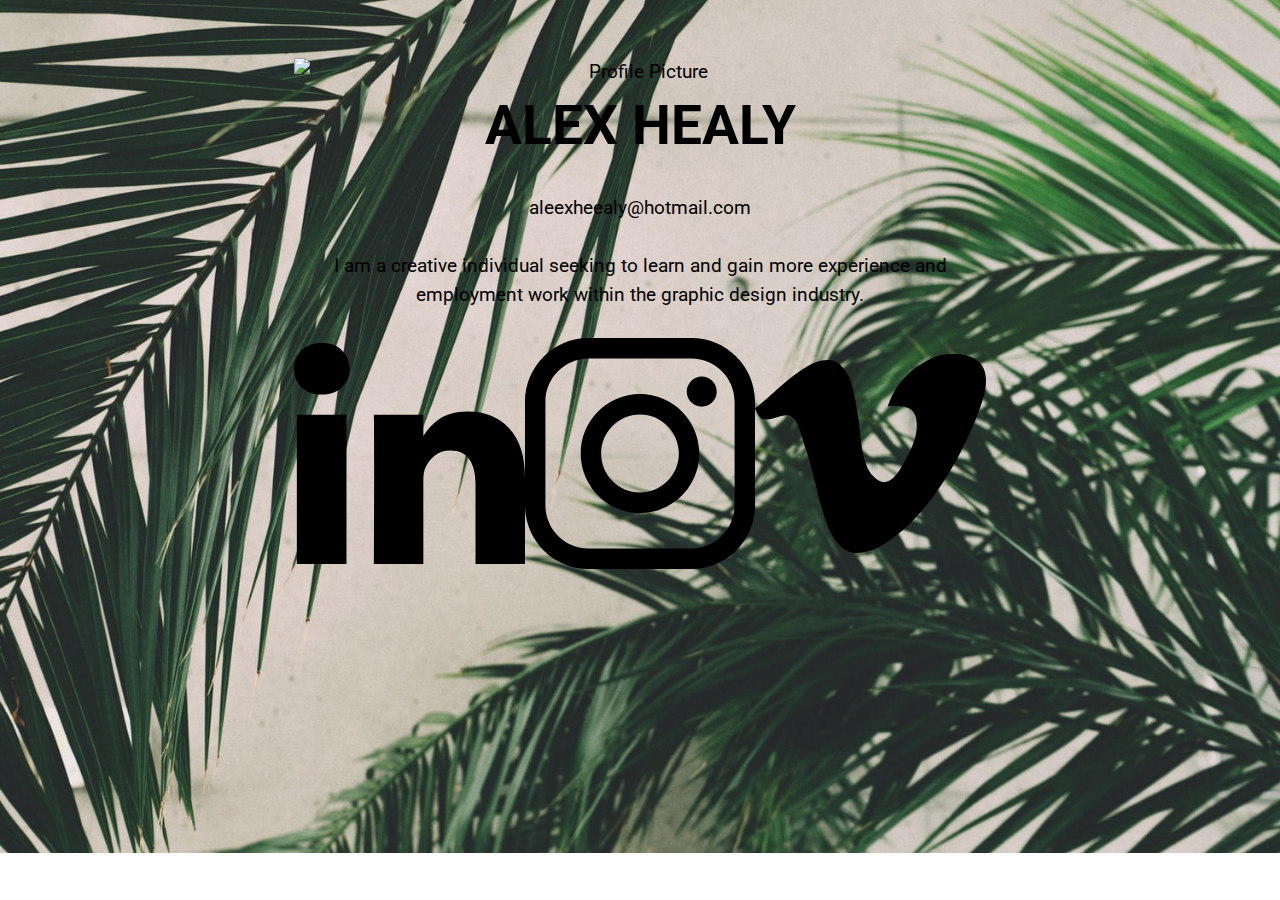
==== coming-soon.html @ 70b65885 "added content" ====
<!DOCTYPE html>
<html lang="en-ca">
<head>
  <meta charset="utf-8">
  <title>Coming Soon</title>
  <meta name="viewport" content="width=device-width,initial-scale=1">
  <link rel="stylesheet" href="css/modules.css">
  <link rel="stylesheet" href="css/grid.css">
  <link rel="stylesheet" href="css/type.css">
  <link rel="stylesheet" href="css/main.css">
  <link href="https://fonts.googleapis.com/css?family=Roboto&display=swap" rel="stylesheet">
</head>
<body>

  <div class="max-length text-center pad-t-2">

    <div>
      <img class="img-flex" src="images/profile-pic.png" alt="Profile Picture">
    </div>

    <div>
      <h1 class="gutter-1 tena">ALEX HEALY</h1>
      <p>aleexheealy@hotmail.com</p>
    </div>

    <div>
      <p>I am a creative individual seeking to learn and gain more experience and employment work within the graphic design industry.</p>
    </div>

    <div class="grid social-section gutter-1">
      <a class="unit xs-1-3 social-icon" href="#">
        <img class="img-flex" src="images/linkedin-letters.svg" alt="Link to LinkedIn Profile">
      </a>

      <a class="unit xs-1-3 social-icon gutter-1" href="#">
        <img class="img-flex" src="images/instagram-logo.svg" alt="Link to Instagram Profile">
      </a>

      <a class="unit xs-1-3 social-icon gutter-1" href="#">
        <img class="img-flex" src="images/vimeo.svg" alt="Link to Vimeo Profile">
      </a>
    </div>

  </div>

</body>
</html>
---- css/modules.css ----
/*
 * Modulifier || Code released under the UNLICENSE
 * Code under other copyrights & licenses listed below.
 * https://modulifier.web-dev.tools/#responsive;images;list-group;embed;media-object;accessibility;print
 */

@-moz-viewport { width: device-width; scale: 1; }
@-ms-viewport { width: device-width; scale: 1; }
@-o-viewport { width: device-width; scale: 1; }
@-webkit-viewport { width: device-width; scale: 1; }
@viewport { width: device-width; scale: 1; }

html {
  box-sizing: border-box;
  -moz-text-size-adjust: 100%;
  -ms-text-size-adjust: 100%;
  -webkit-text-size-adjust: 100%;
  text-size-adjust: 100%;
}

*, *::before, *::after {
  box-sizing: inherit;
}

body {
  margin: 0;
}

article,
aside,
details,
figcaption,
figure,
footer,
header,
main,
menu,
nav,
section,
summary {
  display: block;
}

audio,
canvas,
progress,
video {
  display: inline-block;
  vertical-align: baseline;
}

template {
  display: none;
}

details {
  cursor: pointer;
}

audio:not([controls]) {
  display: none;
  height: 0;
}

a,
area,
button,
input,
label,
select,
textarea,
[tabindex] {
  -ms-touch-action: manipulation;
  touch-action: manipulation;
}

img {
  border: 0;
}

.img-flex,
.img-flex img {
  display: block;
  width: 100%;
}

svg {
  fill: currentColor;
}

svg:not(:root) {
  overflow: hidden;
}

svg.img-flex {
  width: 100%;
  height: 100%;
}

.image-replacement, .ir {
  overflow: hidden;
  direction: ltr;
  text-align: left;
  text-indent: 100%;
  white-space: nowrap;
}

.list-group, .list-group-inline, .list-group--inline {
  padding-left: 0;
  list-style-type: none;
}

.list-group > dd {
  margin-left: 0;
}

.list-group-inline::before,
.list-group-inline::after,
.list-group--inline::before,
.list-group--inline::after {
  content: "";
  display: table;
}

.list-group-inline::after,
.list-group--inline::after {
  clear: both;
}

.list-group-inline > li,
.list-group--inline > li {
  display: inline-block;
}

.list-group-inline > dt,
.list-group--inline > dt {
  clear: left;
  float: left;
  width: 11em;
}

.list-group-inline > dd,
.list-group--inline > dd {
  float: left;
  min-width: 12em;
}

.embed {
  margin-left: 0;
  margin-right: 0;
  overflow: hidden;
  position: relative;
  width: 100%;
}

.embed-1by1, .embed--1by1 {
  padding-top: 100%; /* Square */
}

.embed-4by3, .embed--4by3 {
  padding-top: 75%; /* Traditional TV/computer screens */
}

.embed-iso216, .embed--iso216 {
  padding-top: 70.92%; /* A-standard paper sizes */
}

.embed-3by2, .embed--3by2 {
  padding-top: 66.6%; /* Classic 35 mm film & most digital photos, landscape */
}

.embed-2by3, .embed--2by3 {
  padding-top: 150%; /* Classic 35 mm film & most digital photos, portrait */
}

.embed-golden, .embed--golden {
  padding-top: 61.8%; /* The Golden Ratio */
}

.embed-16by9, .embed--16by9 {
  padding-top: 56.25%; /* HD TV */
}

.embed-185by100, .embed--185by100 {
  padding-top: 54.05%; /* Common widescreen cinema */
}

.embed-24by10, .embed--24by10 {
  padding-top: 41.667%; /* Widescreen cinema: 2.4:1 */
}

.embed-3by1, .embed--3by1 {
  padding-top: 33.3333%; /* Panorama photos */
}

.embed-4by1, .embed--4by1 {
  padding-top: 25%; /* Polyvision */
}

.embed-5by1, .embed--5by1 {
  padding-top: 20%; /* Really wide... */
}

.embed-item, .embed__item {
  min-height: 100%;
  left: 0;
  position: absolute;
  top: 0;
  width: 100%;
}

.media {
  overflow: hidden;
}

.media-img, .media__img {
  float: left;
}

.media-img-reversed, .media__img--reversed {
  float: right;
}

.media-img-stacked, .media__img--stacked {
  float: none;
}

.media-body, .media__body {
  overflow: hidden;
  min-width: 12em; /* Slightly less than 200px, responsiveness built in */
}

a:hover, a:active {
  outline: none;
}

a:focus,
[tabindex="0"]:focus,
details:focus,
summary:focus,
input:focus,
textarea:focus,
button:focus,
select:focus {
  outline: 3px solid #000;
  outline-offset: 0;
}

a:focus, [tabindex="0"]:focus {
  outline-offset: 3px;
}

.skip-links {
  margin: 0;
  padding: 0;
  list-style-type: none;
}

.skip-links > li::before {
  content: none; /* Remove the bullets if nice lists is selected */
}

.skip-links a,
.skip-links button {
  padding: .5em .75em;
  position: absolute;
  top: -10em;
  z-index: 10000; /* To make sure they're always on top */
  background-color: #000;
  border: 0;
  color: #fff;
  font-size: 1.125rem;
  font-weight: bold;
  text-decoration: none;
}

.skip-links a:focus,
.skip-links button:focus {
  outline-offset: 3px;
  top: 0;
}

[aria-busy="true"] {
  cursor: progress;
}

[aria-controls] {
  cursor: pointer;
}

[aria-disabled] {
  cursor: default;
}

.print-only {
  display: none;
  visibility: hidden;
}

.page-break-before {
  page-break-before: always;
}

.page-break-after {
  page-break-after: always;
}

.no-page-break-inside {
  page-break-inside: avoid;
}

@media print {

  /* stylelint-disable declaration-no-important */

  .no-print {
    display: none !important;
    visibility: hidden !important;
  }

  .print-only,
  .force-print {
    display: block !important;
    visibility: visible !important;
  }

  /* stylelint-enable */

  .visually-hidden.force-print {
    height: auto;
    margin: 0;
    overflow: visible;
    padding: 0;
    position: static;
    width: auto;
    border: 0;
    clip: initial;
    clip-path: none;
  }

  /*
   * (c) Fabien Sa || MIT License
   *     http://bafs.github.io/Gutenberg/
   */

  table,
  blockquote,
  pre,
  code,
  figure,
  li,
  hr,
  ul,
  ol,
  a,
  tr {
    page-break-inside: avoid;
  }

  h1, h2, h3, h4, h5, h6, p, a {
    orphans: 3;
    widows: 3;
  }

  h1,
  h2,
  h3,
  h4,
  h5,
  h6 {
    page-break-after: avoid;
    page-break-inside: avoid;
  }

  h1 + p,
  h2 + p,
  h3 + p,
  h4 + p,
  h5 + p,
  h6 + p {
    page-break-before: avoid;
  }

  img {
    page-break-after: auto;
    page-break-before: auto;
    page-break-inside: avoid;
  }

  /* stylelint-disable declaration-no-important */

  pre {
    white-space: pre-wrap !important;
    word-wrap: break-word;
  }

  /* stylelint-enable */

  /* End Gutenberg code */

  /*
   * (c) HTML5 Boilerplate || MIT License
   *     https://html5boilerplate.com/
   */

  /* stylelint-disable declaration-no-important */

  *, *::before, *::after, *::first-letter, *::first-line {
    background: none transparent !important;
    color: #000 !important;
    box-shadow: none !important;
    text-shadow: none !important;
  }

  /* stylelint-enable */

  a, a:visited {
    text-decoration: underline;
  }

  a[href]::after {
    content: " (" attr(href) ")";
  }

  abbr[title]::after {
    content: " (" attr(title) ")";
  }

  a[href^="#"]::after,
  a[href^="javascript:"]::after,
  a.no-print-href::after,
  a.href-no-print::after {
    content: "";
  }

  thead {
    display: table-header-group;
  }

  /* End HTML5 Boilerplate code */

}
---- css/grid.css ----
/*
  Gridifier || Code released under the UNLICENSE
  https://gridifier.web-dev.tools/#xs,4,0,0,0;s,4,25,0,0;m,4,38,1,1;l,4,60,1,1
*/

.grid {
  margin: 0;
  padding: 0;
  letter-spacing: -.31em;
  text-rendering: optimizeSpeed;
  display: -webkit-flex;
  display: -ms-flexbox;
  display: flex;
  -webkit-flex-flow: row wrap;
  -ms-flex-flow: row wrap;
  flex-flow: row wrap;
}

.grid-bottom {
  -webkit-align-items: flex-end;
  -ms-align-items: flex-end;
  align-items: flex-end;
}

.grid-middle {
  -webkit-align-items: center;
  -ms-align-items: center;
  align-items: center;
}

.grid-stretch {
  -webkit-align-items: stretch;
  -ms-align-items: stretch;
  align-items: stretch;
}

.opera-only :-o-prefocus,
.grid {
  word-spacing: -.43em;
}

.unit {
  letter-spacing: normal;
  text-rendering: auto;
  vertical-align: top;
  word-spacing: normal;
  display: inline-block;
  visibility: visible;
}

.grid-bottom .unit {
  vertical-align: bottom;
}

.grid-middle .unit {
  vertical-align: middle;
}

[class*="unit-push-"],
[class*="unit-pull-"] {
  position: relative;
}

.unit-content-distribute {
  display: -ms-flexbox;
  display: -webkit-flex;
  display: flex;
  -ms-flex-direction: column;
  -webkit-flex-direction: column;
  flex-direction: column;
  -ms-flex-pack: justify;
  -webkit-justify-content: space-between;
  justify-content: space-between;
}

.unit-content-center,
.unit-content-center-vertical {
  display: -webkit-flex;
  display: -ms-flexbox;
  display: flex;
  -webkit-justify-content: center;
  -ms-flex-pack: center;
  justify-content: center;
  -webkit-align-items: center;
  -ms-flex-align: center;
  align-items: center;
  -webkit-align-content: center;
  -ms-flex-line-pack: center;
  align-content: center;
  -webkit-flex-direction: column wrap;
  -ms-flex-direction: column wrap;
  flex-flow: column wrap;
}

.unit-content-center-horizontal {
  display: -webkit-flex;
  display: -ms-flexbox;
  display: flex;
  -webkit-justify-content: center;
  -ms-flex-pack: center;
  justify-content: center;
  -webkit-align-items: center;
  -ms-flex-align: center;
  align-items: center;
  -webkit-align-content: center;
  -ms-flex-line-pack: center;
  align-content: center;
  -webkit-flex-direction: row wrap;
  -ms-flex-direction: row wrap;
  flex-flow: row wrap;
}

.content-fill,
.content-stretch {
  -ms-flex-grow: 2;
  -webkit-flex-grow: 2;
  flex-grow: 2;
  max-width: 100%; /* @bugfix: IE 10, 11 */
}

.content-shrink {
  -ms-align-self: center;
  -webkit-align-self: center;
  align-self: center;
}

.unit-xs-hidden,
.xs-0 {
  display: none;
  visibility: hidden;
}

.unit-xs-centered {
  margin: 0 auto;
}

.unit-xs-1,
.xs-1 {
  display: block;
  visibility: visible;
  width: 100%;
}

.unit-xs-1-2,
.xs-1-2 {
  width: 50%;
}

.unit-xs-1-3,
.xs-1-3 {
  width: 33.3333%;
}

.unit-xs-2-3,
.xs-2-3 {
  width: 66.6667%;
}

.unit-xs-1-4,
.xs-1-4 {
  width: 25%;
}

.unit-xs-3-4,
.xs-3-4 {
  width: 75%;
}

.unit-xs-1-2,
.xs-1-2,
.unit-xs-1-3,
.xs-1-3,
.unit-xs-2-3,
.xs-2-3,
.unit-xs-1-4,
.xs-1-4,
.unit-xs-3-4,
.xs-3-4 {
  display: inline-block;
  visibility: visible;
}

.unit-xs-1-2[class*="-content-"],
.xs-1-2[class*="-content-"],
.unit-xs-1-3[class*="-content-"],
.xs-1-3[class*="-content-"],
.unit-xs-2-3[class*="-content-"],
.xs-2-3[class*="-content-"],
.unit-xs-1-4[class*="-content-"],
.xs-1-4[class*="-content-"],
.unit-xs-3-4[class*="-content-"],
.xs-3-4[class*="-content-"] {
  display: -webkit-flex;
  display: -ms-flexbox;
  display: flex;
}

.unit-xs-content-distribute,
.xs-content-distribute {
  display: -ms-flexbox;
  display: -webkit-flex;
  display: flex;
  -ms-flex-direction: column;
  -webkit-flex-direction: column;
  flex-direction: column;
  -ms-flex-pack: justify;
  -webkit-justify-content: space-between;
  justify-content: space-between;
}

.unit-xs-content-center,
.unit-xs-content-center-vertical {
  display: -webkit-flex;
  display: -ms-flexbox;
  display: flex;
  -webkit-justify-content: center;
  -ms-flex-pack: center;
  justify-content: center;
  -webkit-align-items: center;
  -ms-flex-align: center;
  align-items: center;
  -webkit-align-content: center;
  -ms-flex-line-pack: center;
  align-content: center;
  -webkit-flex-direction: column wrap;
  -ms-flex-direction: column wrap;
  flex-flow: column wrap;
}

.unit-xs-content-center-horizontal {
  display: -webkit-flex;
  display: -ms-flexbox;
  display: flex;
  -webkit-justify-content: center;
  -ms-flex-pack: center;
  justify-content: center;
  -webkit-align-items: center;
  -ms-flex-align: center;
  align-items: center;
  -webkit-align-content: center;
  -ms-flex-line-pack: center;
  align-content: center;
  -webkit-flex-direction: row wrap;
  -ms-flex-direction: row wrap;
  flex-flow: row wrap;
}

.xs-content-fill,
.xs-content-stretch {
  -ms-flex-grow: 2;
  -webkit-flex-grow: 2;
  flex-grow: 2;
  max-width: 100%; /* @bugfix: IE 10, 11 */
}

.xs-content-shrink {
  -ms-align-self: center;
  -webkit-align-self: center;
  align-self: center;
}

@media only screen and (min-width: 25em) {

  .unit-s-hidden,
  .s-0 {
    display: none;
    visibility: hidden;
  }

  .unit-s-centered {
    margin: 0 auto;
  }

  .unit-s-1,
  .s-1 {
    display: block;
    visibility: visible;
    width: 100%;
  }

  .unit-s-1-2,
  .s-1-2 {
    width: 50%;
  }

  .unit-s-1-3,
  .s-1-3 {
    width: 33.3333%;
  }

  .unit-s-2-3,
  .s-2-3 {
    width: 66.6667%;
  }

  .unit-s-1-4,
  .s-1-4 {
    width: 25%;
  }

  .unit-s-3-4,
  .s-3-4 {
    width: 75%;
  }

  .unit-s-1-2,
  .s-1-2,
  .unit-s-1-3,
  .s-1-3,
  .unit-s-2-3,
  .s-2-3,
  .unit-s-1-4,
  .s-1-4,
  .unit-s-3-4,
  .s-3-4 {
    display: inline-block;
    visibility: visible;
  }

  .unit-s-1-2[class*="-content-"],
  .s-1-2[class*="-content-"],
  .unit-s-1-3[class*="-content-"],
  .s-1-3[class*="-content-"],
  .unit-s-2-3[class*="-content-"],
  .s-2-3[class*="-content-"],
  .unit-s-1-4[class*="-content-"],
  .s-1-4[class*="-content-"],
  .unit-s-3-4[class*="-content-"],
  .s-3-4[class*="-content-"] {
    display: -webkit-flex;
    display: -ms-flexbox;
    display: flex;
  }

  .unit-s-content-distribute,
  .s-content-distribute {
    display: -ms-flexbox;
    display: -webkit-flex;
    display: flex;
    -ms-flex-direction: column;
    -webkit-flex-direction: column;
    flex-direction: column;
    -ms-flex-pack: justify;
    -webkit-justify-content: space-between;
    justify-content: space-between;
  }

  .unit-s-content-center,
  .unit-s-content-center-vertical {
    display: -webkit-flex;
    display: -ms-flexbox;
    display: flex;
    -webkit-justify-content: center;
    -ms-flex-pack: center;
    justify-content: center;
    -webkit-align-items: center;
    -ms-flex-align: center;
    align-items: center;
    -webkit-align-content: center;
    -ms-flex-line-pack: center;
    align-content: center;
    -webkit-flex-direction: column wrap;
    -ms-flex-direction: column wrap;
    flex-flow: column wrap;
  }

  .unit-s-content-center-horizontal {
    display: -webkit-flex;
    display: -ms-flexbox;
    display: flex;
    -webkit-justify-content: center;
    -ms-flex-pack: center;
    justify-content: center;
    -webkit-align-items: center;
    -ms-flex-align: center;
    align-items: center;
    -webkit-align-content: center;
    -ms-flex-line-pack: center;
    align-content: center;
    -webkit-flex-direction: row wrap;
    -ms-flex-direction: row wrap;
    flex-flow: row wrap;
  }

  .s-content-fill,
  .s-content-stretch {
    -ms-flex-grow: 2;
    -webkit-flex-grow: 2;
    flex-grow: 2;
    max-width: 100%; /* @bugfix: IE 10, 11 */
  }

  .s-content-shrink {
    -ms-align-self: center;
    -webkit-align-self: center;
    align-self: center;
  }

}

@media only screen and (min-width: 38em) {

  .unit-m-hidden,
  .m-0 {
    display: none;
    visibility: hidden;
  }

  .unit-m-centered {
    margin: 0 auto;
  }

  .unit-m-1,
  .m-1 {
    display: block;
    visibility: visible;
    width: 100%;
  }

  .unit-offset-m-0 {
    margin-left: 0;
  }

  .unit-push-m-0,
  .unit-pull-m-0 {
    left: 0;
  }

  .unit-m-1-2,
  .m-1-2 {
    width: 50%;
  }

  .unit-offset-m-1-2 {
    margin-left: 50%;
  }

  .unit-push-m-1-2 {
    left: 50%;
  }

  .unit-pull-m-1-2 {
    left: -50%;
  }

  .unit-m-1-3,
  .m-1-3 {
    width: 33.3333%;
  }

  .unit-offset-m-1-3 {
    margin-left: 33.3333%;
  }

  .unit-push-m-1-3 {
    left: 33.3333%;
  }

  .unit-pull-m-1-3 {
    left: -33.3333%;
  }

  .unit-m-2-3,
  .m-2-3 {
    width: 66.6667%;
  }

  .unit-offset-m-2-3 {
    margin-left: 66.6667%;
  }

  .unit-push-m-2-3 {
    left: 66.6667%;
  }

  .unit-pull-m-2-3 {
    left: -66.6667%;
  }

  .unit-m-1-4,
  .m-1-4 {
    width: 25%;
  }

  .unit-offset-m-1-4 {
    margin-left: 25%;
  }

  .unit-push-m-1-4 {
    left: 25%;
  }

  .unit-pull-m-1-4 {
    left: -25%;
  }

  .unit-m-3-4,
  .m-3-4 {
    width: 75%;
  }

  .unit-offset-m-3-4 {
    margin-left: 75%;
  }

  .unit-push-m-3-4 {
    left: 75%;
  }

  .unit-pull-m-3-4 {
    left: -75%;
  }

  .unit-m-1-2,
  .m-1-2,
  .unit-m-1-3,
  .m-1-3,
  .unit-m-2-3,
  .m-2-3,
  .unit-m-1-4,
  .m-1-4,
  .unit-m-3-4,
  .m-3-4 {
    display: inline-block;
    visibility: visible;
  }

  .unit-m-1-2[class*="-content-"],
  .m-1-2[class*="-content-"],
  .unit-m-1-3[class*="-content-"],
  .m-1-3[class*="-content-"],
  .unit-m-2-3[class*="-content-"],
  .m-2-3[class*="-content-"],
  .unit-m-1-4[class*="-content-"],
  .m-1-4[class*="-content-"],
  .unit-m-3-4[class*="-content-"],
  .m-3-4[class*="-content-"] {
    display: -webkit-flex;
    display: -ms-flexbox;
    display: flex;
  }

  .unit-m-content-distribute,
  .m-content-distribute {
    display: -ms-flexbox;
    display: -webkit-flex;
    display: flex;
    -ms-flex-direction: column;
    -webkit-flex-direction: column;
    flex-direction: column;
    -ms-flex-pack: justify;
    -webkit-justify-content: space-between;
    justify-content: space-between;
  }

  .unit-m-content-center,
  .unit-m-content-center-vertical {
    display: -webkit-flex;
    display: -ms-flexbox;
    display: flex;
    -webkit-justify-content: center;
    -ms-flex-pack: center;
    justify-content: center;
    -webkit-align-items: center;
    -ms-flex-align: center;
    align-items: center;
    -webkit-align-content: center;
    -ms-flex-line-pack: center;
    align-content: center;
    -webkit-flex-direction: column wrap;
    -ms-flex-direction: column wrap;
    flex-flow: column wrap;
  }

  .unit-m-content-center-horizontal {
    display: -webkit-flex;
    display: -ms-flexbox;
    display: flex;
    -webkit-justify-content: center;
    -ms-flex-pack: center;
    justify-content: center;
    -webkit-align-items: center;
    -ms-flex-align: center;
    align-items: center;
    -webkit-align-content: center;
    -ms-flex-line-pack: center;
    align-content: center;
    -webkit-flex-direction: row wrap;
    -ms-flex-direction: row wrap;
    flex-flow: row wrap;
  }

  .m-content-fill,
  .m-content-stretch {
    -ms-flex-grow: 2;
    -webkit-flex-grow: 2;
    flex-grow: 2;
    max-width: 100%; /* @bugfix: IE 10, 11 */
  }

  .m-content-shrink {
    -ms-align-self: center;
    -webkit-align-self: center;
    align-self: center;
  }

}

@media only screen and (min-width: 60em) {

  .unit-l-hidden,
  .l-0 {
    display: none;
    visibility: hidden;
  }

  .unit-l-centered {
    margin: 0 auto;
  }

  .unit-l-1,
  .l-1 {
    display: block;
    visibility: visible;
    width: 100%;
  }

  .unit-offset-l-0 {
    margin-left: 0;
  }

  .unit-push-l-0,
  .unit-pull-l-0 {
    left: 0;
  }

  .unit-l-1-2,
  .l-1-2 {
    width: 50%;
  }

  .unit-offset-l-1-2 {
    margin-left: 50%;
  }

  .unit-push-l-1-2 {
    left: 50%;
  }

  .unit-pull-l-1-2 {
    left: -50%;
  }

  .unit-l-1-3,
  .l-1-3 {
    width: 33.3333%;
  }

  .unit-offset-l-1-3 {
    margin-left: 33.3333%;
  }

  .unit-push-l-1-3 {
    left: 33.3333%;
  }

  .unit-pull-l-1-3 {
    left: -33.3333%;
  }

  .unit-l-2-3,
  .l-2-3 {
    width: 66.6667%;
  }

  .unit-offset-l-2-3 {
    margin-left: 66.6667%;
  }

  .unit-push-l-2-3 {
    left: 66.6667%;
  }

  .unit-pull-l-2-3 {
    left: -66.6667%;
  }

  .unit-l-1-4,
  .l-1-4 {
    width: 25%;
  }

  .unit-offset-l-1-4 {
    margin-left: 25%;
  }

  .unit-push-l-1-4 {
    left: 25%;
  }

  .unit-pull-l-1-4 {
    left: -25%;
  }

  .unit-l-3-4,
  .l-3-4 {
    width: 75%;
  }

  .unit-offset-l-3-4 {
    margin-left: 75%;
  }

  .unit-push-l-3-4 {
    left: 75%;
  }

  .unit-pull-l-3-4 {
    left: -75%;
  }

  .unit-l-1-2,
  .l-1-2,
  .unit-l-1-3,
  .l-1-3,
  .unit-l-2-3,
  .l-2-3,
  .unit-l-1-4,
  .l-1-4,
  .unit-l-3-4,
  .l-3-4 {
    display: inline-block;
    visibility: visible;
  }

  .unit-l-1-2[class*="-content-"],
  .l-1-2[class*="-content-"],
  .unit-l-1-3[class*="-content-"],
  .l-1-3[class*="-content-"],
  .unit-l-2-3[class*="-content-"],
  .l-2-3[class*="-content-"],
  .unit-l-1-4[class*="-content-"],
  .l-1-4[class*="-content-"],
  .unit-l-3-4[class*="-content-"],
  .l-3-4[class*="-content-"] {
    display: -webkit-flex;
    display: -ms-flexbox;
    display: flex;
  }

  .unit-l-content-distribute,
  .l-content-distribute {
    display: -ms-flexbox;
    display: -webkit-flex;
    display: flex;
    -ms-flex-direction: column;
    -webkit-flex-direction: column;
    flex-direction: column;
    -ms-flex-pack: justify;
    -webkit-justify-content: space-between;
    justify-content: space-between;
  }

  .unit-l-content-center,
  .unit-l-content-center-vertical {
    display: -webkit-flex;
    display: -ms-flexbox;
    display: flex;
    -webkit-justify-content: center;
    -ms-flex-pack: center;
    justify-content: center;
    -webkit-align-items: center;
    -ms-flex-align: center;
    align-items: center;
    -webkit-align-content: center;
    -ms-flex-line-pack: center;
    align-content: center;
    -webkit-flex-direction: column wrap;
    -ms-flex-direction: column wrap;
    flex-flow: column wrap;
  }

  .unit-l-content-center-horizontal {
    display: -webkit-flex;
    display: -ms-flexbox;
    display: flex;
    -webkit-justify-content: center;
    -ms-flex-pack: center;
    justify-content: center;
    -webkit-align-items: center;
    -ms-flex-align: center;
    align-items: center;
    -webkit-align-content: center;
    -ms-flex-line-pack: center;
    align-content: center;
    -webkit-flex-direction: row wrap;
    -ms-flex-direction: row wrap;
    flex-flow: row wrap;
  }

  .l-content-fill,
  .l-content-stretch {
    -ms-flex-grow: 2;
    -webkit-flex-grow: 2;
    flex-grow: 2;
    max-width: 100%; /* @bugfix: IE 10, 11 */
  }

  .l-content-shrink {
    -ms-align-self: center;
    -webkit-align-self: center;
    align-self: center;
  }

}
---- css/type.css ----
/*
  Typografier || Code released under the UNLICENSE
  https://typografier.web-dev.tools/#0,100,1.3,1.067,0;38,110,1.4,1.125,1;60,120,1.5,1.125,1;90,130,1.5,1.125,1
*/

html {
  font-size: 100%;
  line-height: 1.3;
}

a {
  background-color: transparent;
  -webkit-text-decoration-skip: objects;
}

sub,
sup {
  font-size: .75em;
  line-height: 1px;
  position: relative;
  vertical-align: baseline;
}

sup {
  top: -.5em;
}

sub {
  bottom: -.25em;
}

pre,
code,
kbd,
samp {
  font-size: 1em;
}

abbr[title] {
  border-bottom: none;
  text-decoration: underline;
  text-decoration: underline dotted;
}

b,
strong {
  font-weight: bold;
}

dfn,
caption {
  font-style: italic;
}

hr {
  border: 0;
  border-top: 2px solid #000;
  height: 0;
}

table {
  border-collapse: collapse;
  border-spacing: 0;
  width: 100%;
  table-layout: fixed;
}

caption {
  text-align: left;
}

th,
td {
  border-bottom: 1px solid #000;
  text-align: left;
  vertical-align: top;
}

thead th {
  vertical-align: bottom;

  border-bottom-width: 2px;
}

.text-left {
  text-align: left;
}

.text-right {
  text-align: right;
}

.text-center {
  text-align: center;
}

.normal {
  font-weight: normal;
  font-style: normal;
}

.not-bold {
  font-weight: normal;
}

.not-italic {
  font-style: normal;
}

.bold {
  font-weight: bold;
}

.italic {
  font-style: italic;
}

.text-upper {
  text-transform: uppercase;
}

.text-lower {
  text-transform: lowercase;
}

.wrapper {
  margin-left: auto;
  margin-right: auto;
  max-width: 52em;
  width: 100%;
}

.wrapper-no-center {
  max-width: 52em;
  width: 100%;
}

.max-length {
  margin-left: auto;
  margin-right: auto;
  max-width: 36em;
  width: 100%;
}

.max-length-no-center {
  max-width: 36em;
  width: 100%;
}

h1,
h2,
h3,
h4,
h5,
h6,
p,
ul,
ol,
dl,
dd,
figure,
blockquote,
details,
hr,
fieldset,
pre,
table,
caption,
menu {
  margin: 0 0 1.3rem;
}

.tenamega {
  font-size: 2.0408rem;
  line-height: 2.925rem;
}

.tenakilo {
  font-size: 1.9127rem;
  line-height: 2.6rem;
}

.tena {
  font-size: 1.7926rem;
  line-height: 2.6rem;
}

.nina {
  font-size: 1.68rem;
  line-height: 2.275rem;
}

.yotta {
  font-size: 1.5745rem;
  line-height: 2.275rem;
}

.zetta {
  font-size: 1.4757rem;
  line-height: 1.95rem;
}

h1,
.exa {
  font-size: 1.383rem;
  line-height: 1.95rem;
}

h2,
.peta {
  font-size: 1.2962rem;
  line-height: 1.95rem;
}

h3,
.tera {
  font-size: 1.2148rem;
  line-height: 1.625rem;
}

h4,
.giga {
  font-size: 1.1385rem;
  line-height: 1.625rem;
}

h5,
.mega {
  font-size: 1.067rem;
  line-height: 1.625rem;
}

h6,
.kilo,
input,
textarea {
  font-size: 1rem;
  line-height: 1.3rem;
}

small,
.milli {
  font-size: .9372rem;
  line-height: 1.3rem;
}

.micro {
  font-size: .8784rem;
  line-height: 1.3rem;
}

.nano {
  font-size: .8232rem;
  line-height: 1.3rem;
}

.pico {
  font-size: .7715rem;
  line-height: 1.3rem;
}

ul {
  padding-left: 1em;
}

ol {
  padding-left: 1.6em;
}

input,
option,
select {
  height: calc(1.3rem + .1625rem + .1625rem);
}

[type="color"] {
  width: calc(1.3rem + .1625rem + .1625rem);
}

[type="checkbox"],
[type="radio"] {
  display: inline-block;
  height: auto;
}

.push {
  margin-bottom: 1.3rem;
}

.push-none,
.push-0 {
  margin-bottom: 0;
}

.push-double,
.push-2 {
  margin-bottom: 2.6rem;
}

.push-three-quarters,
.push-3-4 {
  margin-bottom: .975rem;
}

.push-half,
.push-1-2 {
  margin-bottom: .65rem;
}

.push-quarter,
.push-1-4 {
  margin-bottom: .325rem;
}

.push-eighth,
.push-1-8 {
  margin-bottom: .1625rem;
}

.push-right-eighth,
.push-r-1-8 {
  margin-right: .1625rem;
}

.push-right-quarter,
.push-r-1-4 {
  margin-right: .325rem;
}

.push-right-half,
.push-r-1-2 {
  margin-right: .65rem;
}

.push-right-three-quarters,
.push-r-3-4 {
  margin-right: .975rem;
}

.push-right,
.push-r {
  margin-right: 1.3rem;
}

.pad-top,
.pad-t {
  padding-top: 1.3rem;
}

.pad-bottom,
.pad-b {
  padding-bottom: 1.3rem;
}

.pad-top-double,
.pad-t-2 {
  padding-top: 2.6rem;
}

.pad-bottom-double,
.pad-b-2 {
  padding-bottom: 2.6rem;
}

.pad-top-three-quarters,
.pad-t-3-4 {
  padding-top: .975rem;
}

.pad-bottom-three-quarters,
.pad-b-3-4 {
  padding-bottom: .975rem;
}

.pad-top-half,
.pad-t-1-2 {
  padding-top: .65rem;
}

.pad-bottom-half,
.pad-b-1-2 {
  padding-bottom: .65rem;
}

.pad-top-quarter,
.pad-t-1-4 {
  padding-top: .325rem;
}

.pad-bottom-quarter,
.pad-b-1-4 {
  padding-bottom: .325rem;
}

.pad-top-eighth,
.pad-t-1-8 {
  padding-top: .1625rem;
}

.pad-bottom-eighth,
.pad-b-1-8 {
  padding-bottom: .1625rem;
}

.island {
  padding: 1.3rem;
}

.island-double,
.island-2 {
  padding: 2.6rem;
}

.island-three-quarters,
.island-3-4 {
  padding: .975rem;
}

.island-half,
.island-1-2 {
  padding: .65rem;
}

.island-quarter,
.island-1-4,
td,
table th {
  padding: .325rem;
}

.island-eighth,
.island-1-8,
input:not([type="checkbox"]),
input:not([type="radio"]),
textarea {
  padding: .1625rem;
}

.gutter {
  padding-left: 1.3rem;
  padding-right: 1.3rem;
}

.gutter-double,
.gutter-2 {
  padding-left: 2.6rem;
  padding-right: 2.6rem;
}

.gutter-three-quarters,
.gutter-3-4 {
  padding-left: .975rem;
  padding-right: .975rem;
}

.gutter-half,
.gutter-1-2 {
  padding-left: .65rem;
  padding-right: .65rem;
}

.gutter-quarter,
.gutter-1-4,
caption {
  padding-left: .325rem;
  padding-right: .325rem;
}

.gutter-eighth,
.gutter-1-8 {
  padding-left: .1625rem;
  padding-right: .1625rem;
}

.i-1 {
  height: 1.3rem;
  width: 1.3rem;
}

.i-3-4 {
  height: .975rem;
  width: .975rem;
}

.i-1-2 {
  height: .65rem;
  width: .65rem;
}

.i-1-4 {
  height: .325rem;
  width: .325rem;
}

.i-1-8 {
  height: .1625rem;
  width: .1625rem;
}

.i-1-1-2,
.i-3-2 {
  height: 1.95rem;
  width: 1.95rem;
}

.i-1-1-4,
.i-5-4 {
  height: 1.625rem;
  width: 1.625rem;
}

.i-1-3-4,
.i-7-4 {
  height: 2.275rem;
  width: 2.275rem;
}

.i-2 {
  height: 2.6rem;
  width: 2.6rem;
}

select {
  padding: 0 .1625rem;
}

fieldset {
  padding: .325rem 0;

  border: 0;
  border-top: 2px solid #000;
}

legend {
  padding-right: .325rem;
}

@media only screen and (min-width: 38em) {

  html {
    font-size: 110%;
    line-height: 1.4;
  }

  h1,
  h2,
  h3,
  h4,
  h5,
  h6,
  p,
  ul,
  ol,
  dl,
  dd,
  figure,
  blockquote,
  details,
  hr,
  fieldset,
  pre,
  table,
  caption,
  menu {
    margin: 0 0 1.4rem;
  }

  .tenamega {
    font-size: 3.6532rem;
    line-height: 4.9rem;
  }

  .tenakilo {
    font-size: 3.2473rem;
    line-height: 4.55rem;
  }

  .tena {
    font-size: 2.8865rem;
    line-height: 3.85rem;
  }

  .nina {
    font-size: 2.5658rem;
    line-height: 3.5rem;
  }

  .yotta {
    font-size: 2.2807rem;
    line-height: 3.15rem;
  }

  .zetta {
    font-size: 2.0273rem;
    line-height: 2.8rem;
  }

  h1,
  .exa {
    font-size: 1.802rem;
    line-height: 2.45rem;
  }

  h2,
  .peta {
    font-size: 1.6018rem;
    line-height: 2.1rem;
  }

  h3,
  .tera {
    font-size: 1.4238rem;
    line-height: 2.1rem;
  }

  h4,
  .giga {
    font-size: 1.2656rem;
    line-height: 1.75rem;
  }

  h5,
  .mega {
    font-size: 1.125rem;
    line-height: 1.75rem;
  }

  h6,
  .kilo,
  input,
  textarea {
    font-size: 1rem;
    line-height: 1.4rem;
  }

  small,
  .milli {
    font-size: .8889rem;
    line-height: 1.4rem;
  }

  .micro {
    font-size: .7901rem;
    line-height: 1.4rem;
  }

  .nano {
    font-size: .7023rem;
    line-height: 1.05rem;
  }

  .pico {
    font-size: .6243rem;
    line-height: 1.05rem;
  }

  ul,
  ol {
    padding-left: 0;
  }

  ul ul,
  ol ul {
    padding-left: 1em;
  }

  ol ol,
  ul ol {
    padding-left: 1.6em;
  }

  .hang-punc {
    float: left;
    margin-left: -1.4em;
    text-align: right;
    width: 1.3em;
  }

  table {
    margin-left: -.35rem;
    margin-right: -.35rem;
    width: calc(100% + .35rem + .35rem);
  }

  input,
  option,
  select {
    height: calc(1.4rem + .175rem + .175rem);
  }

  [type="color"] {
    width: calc(1.4rem + .175rem + .175rem);
  }

  [type="checkbox"],
  [type="radio"] {
    display: inline-block;
    height: auto;
  }

  .push {
    margin-bottom: 1.4rem;
  }

  .push-none,
  .push-0 {
    margin-bottom: 0;
  }

  .push-double,
  .push-2 {
    margin-bottom: 2.8rem;
  }

  .push-three-quarters,
  .push-3-4 {
    margin-bottom: 1.05rem;
  }

  .push-half,
  .push-1-2 {
    margin-bottom: .7rem;
  }

  .push-quarter,
  .push-1-4 {
    margin-bottom: .35rem;
  }

  .push-eighth,
  .push-1-8 {
    margin-bottom: .175rem;
  }

  .push-right-eighth,
  .push-r-1-8 {
    margin-right: .175rem;
  }

  .push-right-quarter,
  .push-r-1-4 {
    margin-right: .35rem;
  }

  .push-right-half,
  .push-r-1-2 {
    margin-right: .7rem;
  }

  .push-right-three-quarters,
  .push-r-3-4 {
    margin-right: 1.05rem;
  }

  .push-right,
  .push-r {
    margin-right: 1.4rem;
  }

  .pad-top,
  .pad-t {
    padding-top: 1.4rem;
  }

  .pad-bottom,
  .pad-b {
    padding-bottom: 1.4rem;
  }

  .pad-top-double,
  .pad-t-2 {
    padding-top: 2.8rem;
  }

  .pad-bottom-double,
  .pad-b-2 {
    padding-bottom: 2.8rem;
  }

  .pad-top-three-quarters,
  .pad-t-3-4 {
    padding-top: 1.05rem;
  }

  .pad-bottom-three-quarters,
  .pad-b-3-4 {
    padding-bottom: 1.05rem;
  }

  .pad-top-half,
  .pad-t-1-2 {
    padding-top: .7rem;
  }

  .pad-bottom-half,
  .pad-b-1-2 {
    padding-bottom: .7rem;
  }

  .pad-top-quarter,
  .pad-t-1-4 {
    padding-top: .35rem;
  }

  .pad-bottom-quarter,
  .pad-b-1-4 {
    padding-bottom: .35rem;
  }

  .pad-top-eighth,
  .pad-t-1-8 {
    padding-top: .175rem;
  }

  .pad-bottom-eighth,
  .pad-b-1-8 {
    padding-bottom: .175rem;
  }

  .island {
    padding: 1.4rem;
  }

  .island-double,
  .island-2 {
    padding: 2.8rem;
  }

  .island-three-quarters,
  .island-3-4 {
    padding: 1.05rem;
  }

  .island-half,
  .island-1-2 {
    padding: .7rem;
  }

  .island-quarter,
  .island-1-4,
  td,
  table th {
    padding: .35rem;
  }

  .island-eighth,
  .island-1-8,
  input:not([type="checkbox"]),
  input:not([type="radio"]),
  textarea {
    padding: .175rem;
  }

  .gutter {
    padding-left: 1.4rem;
    padding-right: 1.4rem;
  }

  .gutter-double,
  .gutter-2 {
    padding-left: 2.8rem;
    padding-right: 2.8rem;
  }

  .gutter-three-quarters,
  .gutter-3-4 {
    padding-left: 1.05rem;
    padding-right: 1.05rem;
  }

  .gutter-half,
  .gutter-1-2 {
    padding-left: .7rem;
    padding-right: .7rem;
  }

  .gutter-quarter,
  .gutter-1-4,
  caption {
    padding-left: .35rem;
    padding-right: .35rem;
  }

  .gutter-eighth,
  .gutter-1-8 {
    padding-left: .175rem;
    padding-right: .175rem;
  }

  .i-1 {
    height: 1.4rem;
    width: 1.4rem;
  }

  .i-3-4 {
    height: 1.05rem;
    width: 1.05rem;
  }

  .i-1-2 {
    height: .7rem;
    width: .7rem;
  }

  .i-1-4 {
    height: .35rem;
    width: .35rem;
  }

  .i-1-8 {
    height: .175rem;
    width: .175rem;
  }

  .i-1-1-2,
  .i-3-2 {
    height: 2.1rem;
    width: 2.1rem;
  }

  .i-1-1-4,
  .i-5-4 {
    height: 1.75rem;
    width: 1.75rem;
  }

  .i-1-3-4,
  .i-7-4 {
    height: 2.45rem;
    width: 2.45rem;
  }

  .i-2 {
    height: 2.8rem;
    width: 2.8rem;
  }

  select {
    padding: 0 .175rem;
  }

  fieldset {
    padding: .35rem 0;

    border: 0;
    border-top: 2px solid #000;
  }

  legend {
    padding-right: .35rem;
  }

}

@media only screen and (min-width: 60em) {

  html {
    font-size: 120%;
    line-height: 1.5;
  }

  h1,
  h2,
  h3,
  h4,
  h5,
  h6,
  p,
  ul,
  ol,
  dl,
  dd,
  figure,
  blockquote,
  details,
  hr,
  fieldset,
  pre,
  table,
  caption,
  menu {
    margin: 0 0 1.5rem;
  }

  .tenamega {
    font-size: 3.6532rem;
    line-height: 4.875rem;
  }

  .tenakilo {
    font-size: 3.2473rem;
    line-height: 4.5rem;
  }

  .tena {
    font-size: 2.8865rem;
    line-height: 4.125rem;
  }

  .nina {
    font-size: 2.5658rem;
    line-height: 3.375rem;
  }

  .yotta {
    font-size: 2.2807rem;
    line-height: 3rem;
  }

  .zetta {
    font-size: 2.0273rem;
    line-height: 3rem;
  }

  h1,
  .exa {
    font-size: 1.802rem;
    line-height: 2.625rem;
  }

  h2,
  .peta {
    font-size: 1.6018rem;
    line-height: 2.25rem;
  }

  h3,
  .tera {
    font-size: 1.4238rem;
    line-height: 1.875rem;
  }

  h4,
  .giga {
    font-size: 1.2656rem;
    line-height: 1.875rem;
  }

  h5,
  .mega {
    font-size: 1.125rem;
    line-height: 1.5rem;
  }

  h6,
  .kilo,
  input,
  textarea {
    font-size: 1rem;
    line-height: 1.5rem;
  }

  small,
  .milli {
    font-size: .8889rem;
    line-height: 1.5rem;
  }

  .micro {
    font-size: .7901rem;
    line-height: 1.5rem;
  }

  .nano {
    font-size: .7023rem;
    line-height: 1.125rem;
  }

  .pico {
    font-size: .6243rem;
    line-height: 1.125rem;
  }

  ul,
  ol {
    padding-left: 0;
  }

  ul ul,
  ol ul {
    padding-left: 1em;
  }

  ol ol,
  ul ol {
    padding-left: 1.6em;
  }

  .hang-punc {
    float: left;
    margin-left: -1.4em;
    text-align: right;
    width: 1.3em;
  }

  table {
    margin-left: -.375rem;
    margin-right: -.375rem;
    width: calc(100% + .375rem + .375rem);
  }

  input,
  option,
  select {
    height: calc(1.5rem + .1875rem + .1875rem);
  }

  [type="color"] {
    width: calc(1.5rem + .1875rem + .1875rem);
  }

  [type="checkbox"],
  [type="radio"] {
    display: inline-block;
    height: auto;
  }

  .push {
    margin-bottom: 1.5rem;
  }

  .push-none,
  .push-0 {
    margin-bottom: 0;
  }

  .push-double,
  .push-2 {
    margin-bottom: 3rem;
  }

  .push-three-quarters,
  .push-3-4 {
    margin-bottom: 1.125rem;
  }

  .push-half,
  .push-1-2 {
    margin-bottom: .75rem;
  }

  .push-quarter,
  .push-1-4 {
    margin-bottom: .375rem;
  }

  .push-eighth,
  .push-1-8 {
    margin-bottom: .1875rem;
  }

  .push-right-eighth,
  .push-r-1-8 {
    margin-right: .1875rem;
  }

  .push-right-quarter,
  .push-r-1-4 {
    margin-right: .375rem;
  }

  .push-right-half,
  .push-r-1-2 {
    margin-right: .75rem;
  }

  .push-right-three-quarters,
  .push-r-3-4 {
    margin-right: 1.125rem;
  }

  .push-right,
  .push-r {
    margin-right: 1.5rem;
  }

  .pad-top,
  .pad-t {
    padding-top: 1.5rem;
  }

  .pad-bottom,
  .pad-b {
    padding-bottom: 1.5rem;
  }

  .pad-top-double,
  .pad-t-2 {
    padding-top: 3rem;
  }

  .pad-bottom-double,
  .pad-b-2 {
    padding-bottom: 3rem;
  }

  .pad-top-three-quarters,
  .pad-t-3-4 {
    padding-top: 1.125rem;
  }

  .pad-bottom-three-quarters,
  .pad-b-3-4 {
    padding-bottom: 1.125rem;
  }

  .pad-top-half,
  .pad-t-1-2 {
    padding-top: .75rem;
  }

  .pad-bottom-half,
  .pad-b-1-2 {
    padding-bottom: .75rem;
  }

  .pad-top-quarter,
  .pad-t-1-4 {
    padding-top: .375rem;
  }

  .pad-bottom-quarter,
  .pad-b-1-4 {
    padding-bottom: .375rem;
  }

  .pad-top-eighth,
  .pad-t-1-8 {
    padding-top: .1875rem;
  }

  .pad-bottom-eighth,
  .pad-b-1-8 {
    padding-bottom: .1875rem;
  }

  .island {
    padding: 1.5rem;
  }

  .island-double,
  .island-2 {
    padding: 3rem;
  }

  .island-three-quarters,
  .island-3-4 {
    padding: 1.125rem;
  }

  .island-half,
  .island-1-2 {
    padding: .75rem;
  }

  .island-quarter,
  .island-1-4,
  td,
  table th {
    padding: .375rem;
  }

  .island-eighth,
  .island-1-8,
  input:not([type="checkbox"]),
  input:not([type="radio"]),
  textarea {
    padding: .1875rem;
  }

  .gutter {
    padding-left: 1.5rem;
    padding-right: 1.5rem;
  }

  .gutter-double,
  .gutter-2 {
    padding-left: 3rem;
    padding-right: 3rem;
  }

  .gutter-three-quarters,
  .gutter-3-4 {
    padding-left: 1.125rem;
    padding-right: 1.125rem;
  }

  .gutter-half,
  .gutter-1-2 {
    padding-left: .75rem;
    padding-right: .75rem;
  }

  .gutter-quarter,
  .gutter-1-4,
  caption {
    padding-left: .375rem;
    padding-right: .375rem;
  }

  .gutter-eighth,
  .gutter-1-8 {
    padding-left: .1875rem;
    padding-right: .1875rem;
  }

  .i-1 {
    height: 1.5rem;
    width: 1.5rem;
  }

  .i-3-4 {
    height: 1.125rem;
    width: 1.125rem;
  }

  .i-1-2 {
    height: .75rem;
    width: .75rem;
  }

  .i-1-4 {
    height: .375rem;
    width: .375rem;
  }

  .i-1-8 {
    height: .1875rem;
    width: .1875rem;
  }

  .i-1-1-2,
  .i-3-2 {
    height: 2.25rem;
    width: 2.25rem;
  }

  .i-1-1-4,
  .i-5-4 {
    height: 1.875rem;
    width: 1.875rem;
  }

  .i-1-3-4,
  .i-7-4 {
    height: 2.625rem;
    width: 2.625rem;
  }

  .i-2 {
    height: 3rem;
    width: 3rem;
  }

  select {
    padding: 0 .1875rem;
  }

  fieldset {
    padding: .375rem 0;

    border: 0;
    border-top: 2px solid #000;
  }

  legend {
    padding-right: .375rem;
  }

}

@media only screen and (min-width: 90em) {

  html {
    font-size: 130%;
    line-height: 1.5;
  }

  h1,
  h2,
  h3,
  h4,
  h5,
  h6,
  p,
  ul,
  ol,
  dl,
  dd,
  figure,
  blockquote,
  details,
  hr,
  fieldset,
  pre,
  table,
  caption,
  menu {
    margin: 0 0 1.5rem;
  }

  .tenamega {
    font-size: 3.6532rem;
    line-height: 4.875rem;
  }

  .tenakilo {
    font-size: 3.2473rem;
    line-height: 4.5rem;
  }

  .tena {
    font-size: 2.8865rem;
    line-height: 4.125rem;
  }

  .nina {
    font-size: 2.5658rem;
    line-height: 3.375rem;
  }

  .yotta {
    font-size: 2.2807rem;
    line-height: 3rem;
  }

  .zetta {
    font-size: 2.0273rem;
    line-height: 3rem;
  }

  h1,
  .exa {
    font-size: 1.802rem;
    line-height: 2.625rem;
  }

  h2,
  .peta {
    font-size: 1.6018rem;
    line-height: 2.25rem;
  }

  h3,
  .tera {
    font-size: 1.4238rem;
    line-height: 1.875rem;
  }

  h4,
  .giga {
    font-size: 1.2656rem;
    line-height: 1.875rem;
  }

  h5,
  .mega {
    font-size: 1.125rem;
    line-height: 1.5rem;
  }

  h6,
  .kilo,
  input,
  textarea {
    font-size: 1rem;
    line-height: 1.5rem;
  }

  small,
  .milli {
    font-size: .8889rem;
    line-height: 1.5rem;
  }

  .micro {
    font-size: .7901rem;
    line-height: 1.5rem;
  }

  .nano {
    font-size: .7023rem;
    line-height: 1.125rem;
  }

  .pico {
    font-size: .6243rem;
    line-height: 1.125rem;
  }

  ul,
  ol {
    padding-left: 0;
  }

  ul ul,
  ol ul {
    padding-left: 1em;
  }

  ol ol,
  ul ol {
    padding-left: 1.6em;
  }

  .hang-punc {
    float: left;
    margin-left: -1.4em;
    text-align: right;
    width: 1.3em;
  }

  table {
    margin-left: -.375rem;
    margin-right: -.375rem;
    width: calc(100% + .375rem + .375rem);
  }

  input,
  option,
  select {
    height: calc(1.5rem + .1875rem + .1875rem);
  }

  [type="color"] {
    width: calc(1.5rem + .1875rem + .1875rem);
  }

  [type="checkbox"],
  [type="radio"] {
    display: inline-block;
    height: auto;
  }

  .push {
    margin-bottom: 1.5rem;
  }

  .push-none,
  .push-0 {
    margin-bottom: 0;
  }

  .push-double,
  .push-2 {
    margin-bottom: 3rem;
  }

  .push-three-quarters,
  .push-3-4 {
    margin-bottom: 1.125rem;
  }

  .push-half,
  .push-1-2 {
    margin-bottom: .75rem;
  }

  .push-quarter,
  .push-1-4 {
    margin-bottom: .375rem;
  }

  .push-eighth,
  .push-1-8 {
    margin-bottom: .1875rem;
  }

  .push-right-eighth,
  .push-r-1-8 {
    margin-right: .1875rem;
  }

  .push-right-quarter,
  .push-r-1-4 {
    margin-right: .375rem;
  }

  .push-right-half,
  .push-r-1-2 {
    margin-right: .75rem;
  }

  .push-right-three-quarters,
  .push-r-3-4 {
    margin-right: 1.125rem;
  }

  .push-right,
  .push-r {
    margin-right: 1.5rem;
  }

  .pad-top,
  .pad-t {
    padding-top: 1.5rem;
  }

  .pad-bottom,
  .pad-b {
    padding-bottom: 1.5rem;
  }

  .pad-top-double,
  .pad-t-2 {
    padding-top: 3rem;
  }

  .pad-bottom-double,
  .pad-b-2 {
    padding-bottom: 3rem;
  }

  .pad-top-three-quarters,
  .pad-t-3-4 {
    padding-top: 1.125rem;
  }

  .pad-bottom-three-quarters,
  .pad-b-3-4 {
    padding-bottom: 1.125rem;
  }

  .pad-top-half,
  .pad-t-1-2 {
    padding-top: .75rem;
  }

  .pad-bottom-half,
  .pad-b-1-2 {
    padding-bottom: .75rem;
  }

  .pad-top-quarter,
  .pad-t-1-4 {
    padding-top: .375rem;
  }

  .pad-bottom-quarter,
  .pad-b-1-4 {
    padding-bottom: .375rem;
  }

  .pad-top-eighth,
  .pad-t-1-8 {
    padding-top: .1875rem;
  }

  .pad-bottom-eighth,
  .pad-b-1-8 {
    padding-bottom: .1875rem;
  }

  .island {
    padding: 1.5rem;
  }

  .island-double,
  .island-2 {
    padding: 3rem;
  }

  .island-three-quarters,
  .island-3-4 {
    padding: 1.125rem;
  }

  .island-half,
  .island-1-2 {
    padding: .75rem;
  }

  .island-quarter,
  .island-1-4,
  td,
  table th {
    padding: .375rem;
  }

  .island-eighth,
  .island-1-8,
  input:not([type="checkbox"]),
  input:not([type="radio"]),
  textarea {
    padding: .1875rem;
  }

  .gutter {
    padding-left: 1.5rem;
    padding-right: 1.5rem;
  }

  .gutter-double,
  .gutter-2 {
    padding-left: 3rem;
    padding-right: 3rem;
  }

  .gutter-three-quarters,
  .gutter-3-4 {
    padding-left: 1.125rem;
    padding-right: 1.125rem;
  }

  .gutter-half,
  .gutter-1-2 {
    padding-left: .75rem;
    padding-right: .75rem;
  }

  .gutter-quarter,
  .gutter-1-4,
  caption {
    padding-left: .375rem;
    padding-right: .375rem;
  }

  .gutter-eighth,
  .gutter-1-8 {
    padding-left: .1875rem;
    padding-right: .1875rem;
  }

  .i-1 {
    height: 1.5rem;
    width: 1.5rem;
  }

  .i-3-4 {
    height: 1.125rem;
    width: 1.125rem;
  }

  .i-1-2 {
    height: .75rem;
    width: .75rem;
  }

  .i-1-4 {
    height: .375rem;
    width: .375rem;
  }

  .i-1-8 {
    height: .1875rem;
    width: .1875rem;
  }

  .i-1-1-2,
  .i-3-2 {
    height: 2.25rem;
    width: 2.25rem;
  }

  .i-1-1-4,
  .i-5-4 {
    height: 1.875rem;
    width: 1.875rem;
  }

  .i-1-3-4,
  .i-7-4 {
    height: 2.625rem;
    width: 2.625rem;
  }

  .i-2 {
    height: 3rem;
    width: 3rem;
  }

  select {
    padding: 0 .1875rem;
  }

  fieldset {
    padding: .375rem 0;

    border: 0;
    border-top: 2px solid #000;
  }

  legend {
    padding-right: .375rem;
  }

}
---- css/main.css ----
html {
  font-family: "Roboto", sans-serif;
  background-image: url("../images/unsplashphoto.jpeg");
  background-repeat: no-repeat;
  background-size: cover;
}

social-icon {
  size: icon i-16;
}
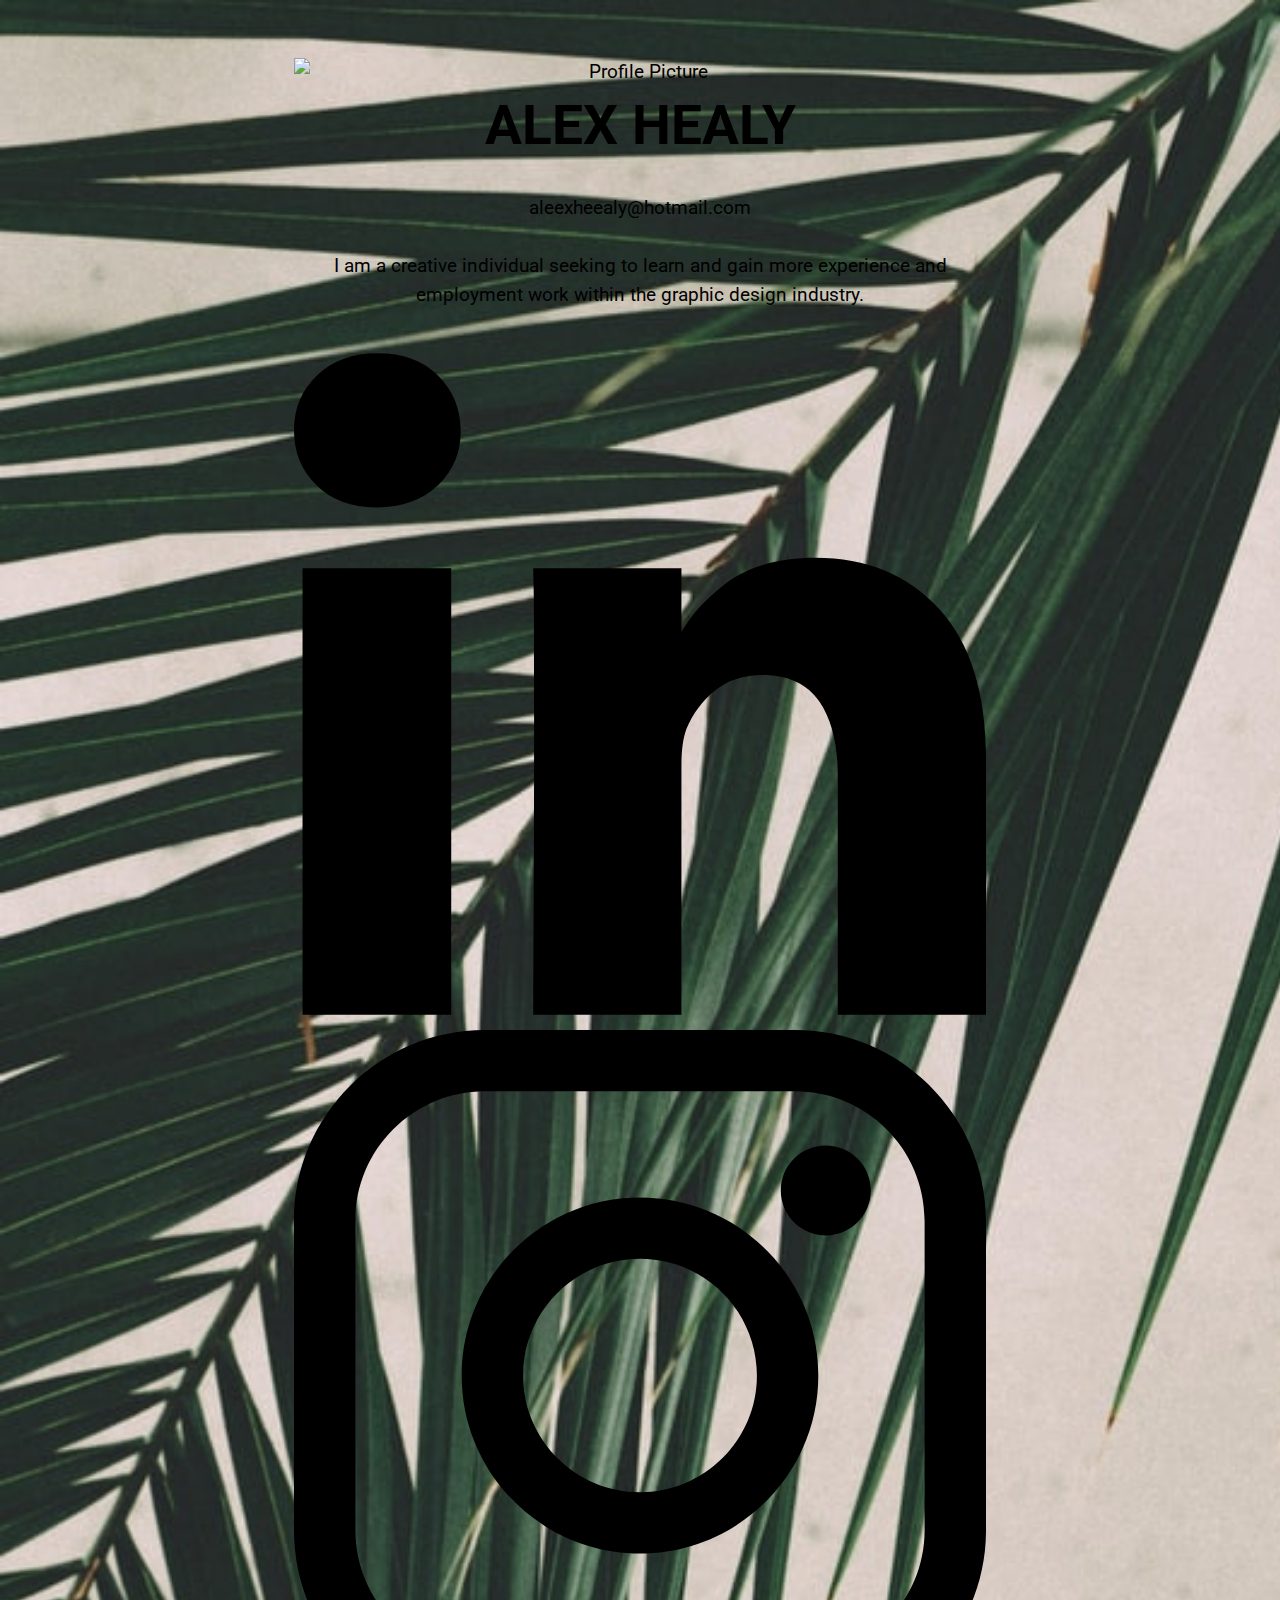
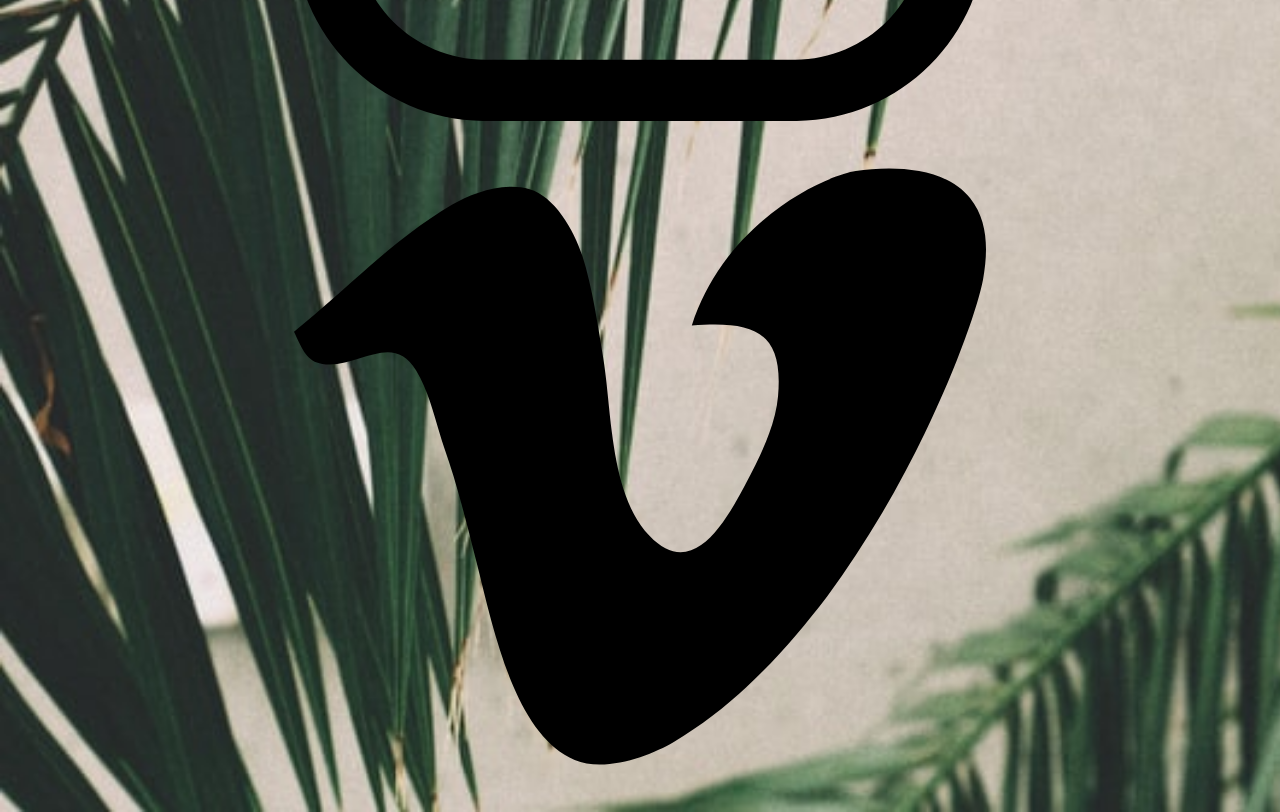
==== commit d147e351: "added content" ====
--- a/coming-soon.html
+++ b/coming-soon.html
@@ -20,25 +20,25 @@
 
     <div>
       <h1 class="gutter-1 tena">ALEX HEALY</h1>
-      <p>aleexheealy@hotmail.com</p>
+      <p class="b-1">aleexheealy@hotmail.com</p>
     </div>
 
     <div>
       <p>I am a creative individual seeking to learn and gain more experience and employment work within the graphic design industry.</p>
     </div>
 
-    <div class="grid social-section gutter-1">
-      <a class="unit xs-1-3 social-icon" href="#">
+    <div>
+      <i class=" icon i-18 social-icon gutter-1" href="#">
         <img class="img-flex" src="images/linkedin-letters.svg" alt="Link to LinkedIn Profile">
-      </a>
+      </i>
 
-      <a class="unit xs-1-3 social-icon gutter-1" href="#">
+      <i class=" icon i-18 social-icon gutter-1" href="#">
         <img class="img-flex" src="images/instagram-logo.svg" alt="Link to Instagram Profile">
-      </a>
+      </i>
 
-      <a class="unit xs-1-3 social-icon gutter-1" href="#">
+      <i class=" icon i-18 social-icon gutter-1" href="#">
         <img class="img-flex" src="images/vimeo.svg" alt="Link to Vimeo Profile">
-      </a>
+      </i>
     </div>
 
   </div>
--- a/css/main.css
+++ b/css/main.css
@@ -5,6 +5,6 @@
   background-size: cover;
 }
 
-social-icon {
-  size: icon i-16;
+.social-icon:hover {
+  transform: scale(2);
 }
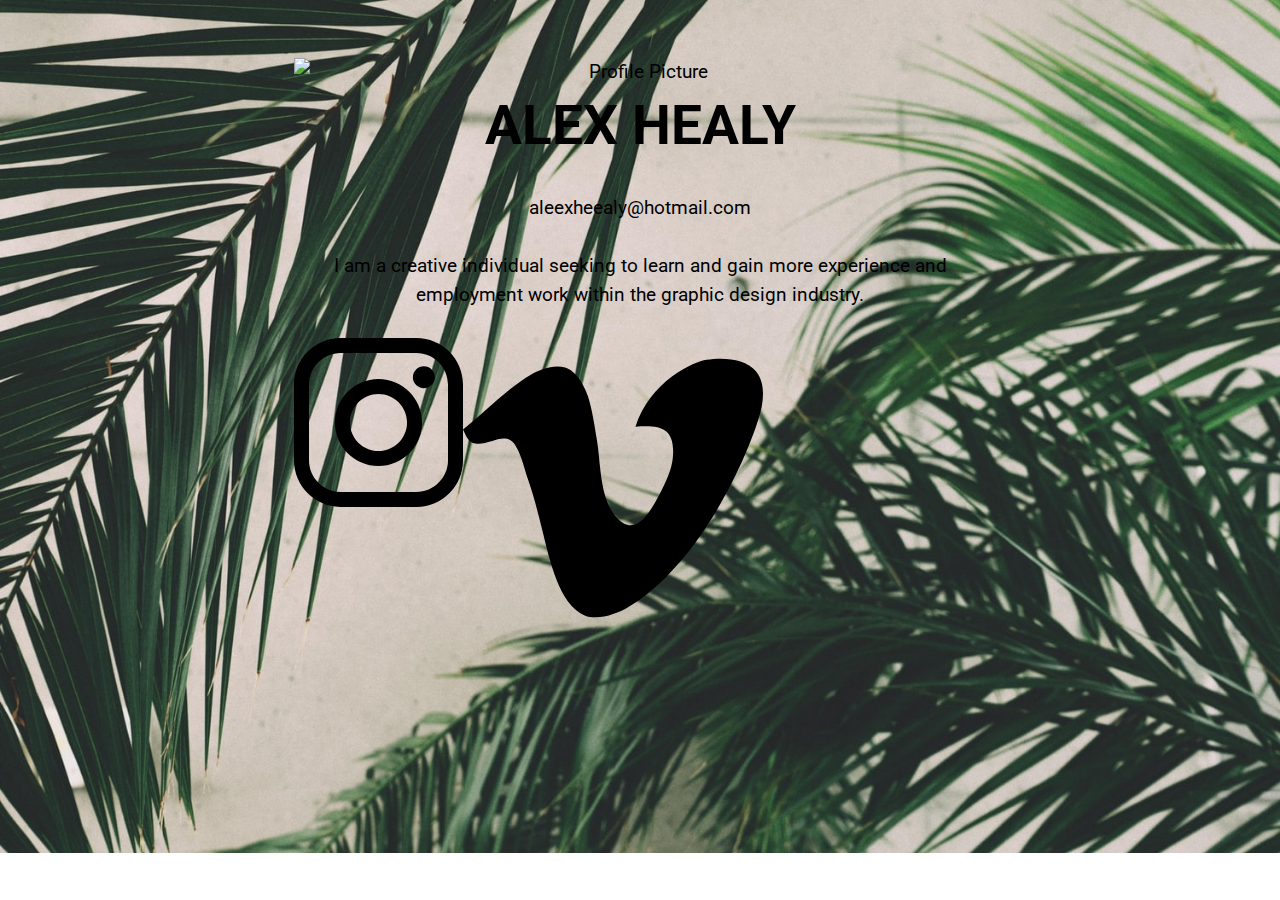
==== commit e247f9a9: "added content" ====
--- a/coming-soon.html
+++ b/coming-soon.html
@@ -12,7 +12,7 @@
 </head>
 <body>
 
-  <div class="max-length text-center pad-t-2">
+  <div class="max-length text-center pad-t-2 pad-b-2">
 
     <div>
       <img class="img-flex" src="images/profile-pic.png" alt="Profile Picture">
@@ -27,10 +27,10 @@
       <p>I am a creative individual seeking to learn and gain more experience and employment work within the graphic design industry.</p>
     </div>
 
-    <div>
-      <i class=" icon i-18 social-icon gutter-1" href="#">
-        <img class="img-flex" src="images/linkedin-letters.svg" alt="Link to LinkedIn Profile">
-      </i>
+    <div class="grid social-section">
+      <a class="unit social-icon gutter-1" href="https://www.instagram.com/aleexheealy/">
+        <img class="img-flex" src="" alt="">
+      </a>
 
       <i class=" icon i-18 social-icon gutter-1" href="#">
         <img class="img-flex" src="images/instagram-logo.svg" alt="Link to Instagram Profile">
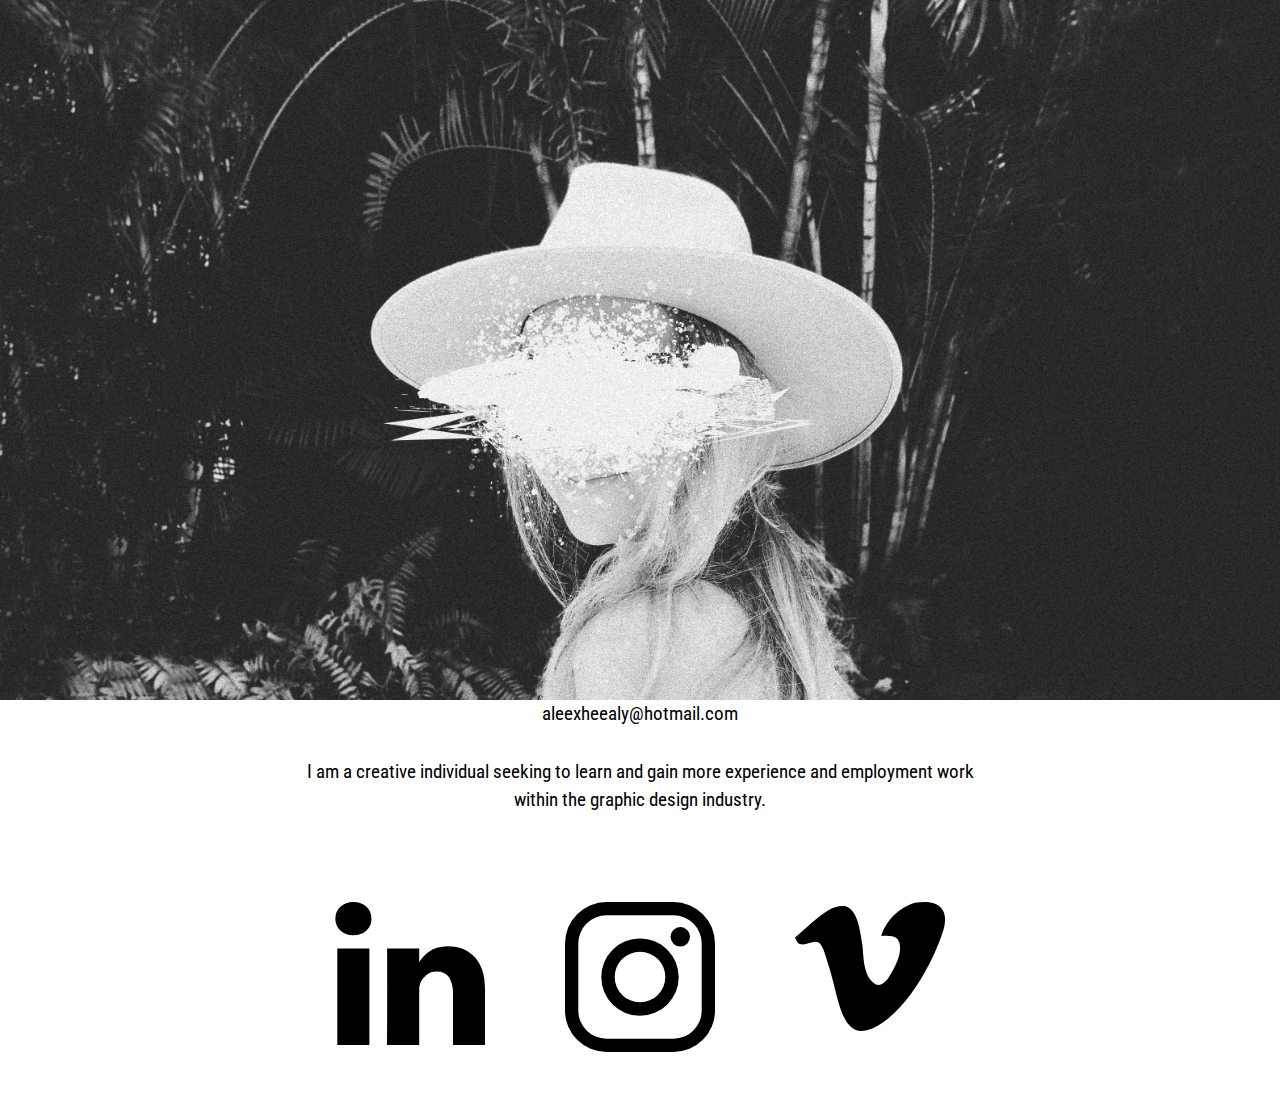
==== commit 68d9b0f4: "added content" ====
--- a/coming-soon.html
+++ b/coming-soon.html
@@ -8,39 +8,40 @@
   <link rel="stylesheet" href="css/grid.css">
   <link rel="stylesheet" href="css/type.css">
   <link rel="stylesheet" href="css/main.css">
-  <link href="https://fonts.googleapis.com/css?family=Roboto&display=swap" rel="stylesheet">
+  <link href="https://fonts.googleapis.com/css?family=Roboto+Condensed:300,400,700&display=swap" rel="stylesheet">
 </head>
 <body>
 
-  <div class="max-length text-center pad-t-2 pad-b-2">
+  <div class="text-center pad-t-1 pad-b-2">
 
     <div>
-      <img class="img-flex" src="images/profile-pic.png" alt="Profile Picture">
+      <img class="img-flex" src="images/picture-me.jpg" alt="Profile Picture" width="500" height="700">
     </div>
+    <div class="max-length">
+      <div>
+        <img class="img-flex" src="images/logo.svg" alt="">
+        <p class="b-1">aleexheealy@hotmail.com</p>
+      </div>
 
-    <div>
-      <h1 class="gutter-1 tena">ALEX HEALY</h1>
-      <p class="b-1">aleexheealy@hotmail.com</p>
+      <div>
+        <p class="pad-b-2">I am a creative individual seeking to learn and gain more experience and employment work within the graphic design industry.</p>
+      </div>
+
+      <div class="grid social-section">
+        <a class="unit xs-1-3 i-18 social-icon gutter-1-8" href="#">
+          <img src="images/linkedin-letters.svg" alt="">
+        </a>
+
+        <a class="unit xs-1-3 social-icon gutter-1" href="https://www.instagram.com/aleexheealy/">
+          <img src="images/instagram-logo.svg" alt="Link to Instagram Profile">
+        </a>
+
+        <a class="unit xs-1-3 social-icon gutter-1" href="#">
+          <img src="images/vimeo.svg" alt="Link to Vimeo Profile">
+        </a>
+      </div>
+
     </div>
-
-    <div>
-      <p>I am a creative individual seeking to learn and gain more experience and employment work within the graphic design industry.</p>
-    </div>
-
-    <div class="grid social-section">
-      <a class="unit social-icon gutter-1" href="https://www.instagram.com/aleexheealy/">
-        <img class="img-flex" src="" alt="">
-      </a>
-
-      <i class=" icon i-18 social-icon gutter-1" href="#">
-        <img class="img-flex" src="images/instagram-logo.svg" alt="Link to Instagram Profile">
-      </i>
-
-      <i class=" icon i-18 social-icon gutter-1" href="#">
-        <img class="img-flex" src="images/vimeo.svg" alt="Link to Vimeo Profile">
-      </i>
-    </div>
-
   </div>
 
 </body>
--- a/css/main.css
+++ b/css/main.css
@@ -1,10 +1,14 @@
 html {
-  font-family: "Roboto", sans-serif;
-  background-image: url("../images/unsplashphoto.jpeg");
+  font-family: 'Roboto Condensed', sans-serif;
   background-repeat: no-repeat;
   background-size: cover;
 }
 
 .social-icon:hover {
-  transform: scale(2);
+  transform: scale(1.5);
+  color: #f04f25;
 }
+
+.social-section {
+  margin: auto;
+}
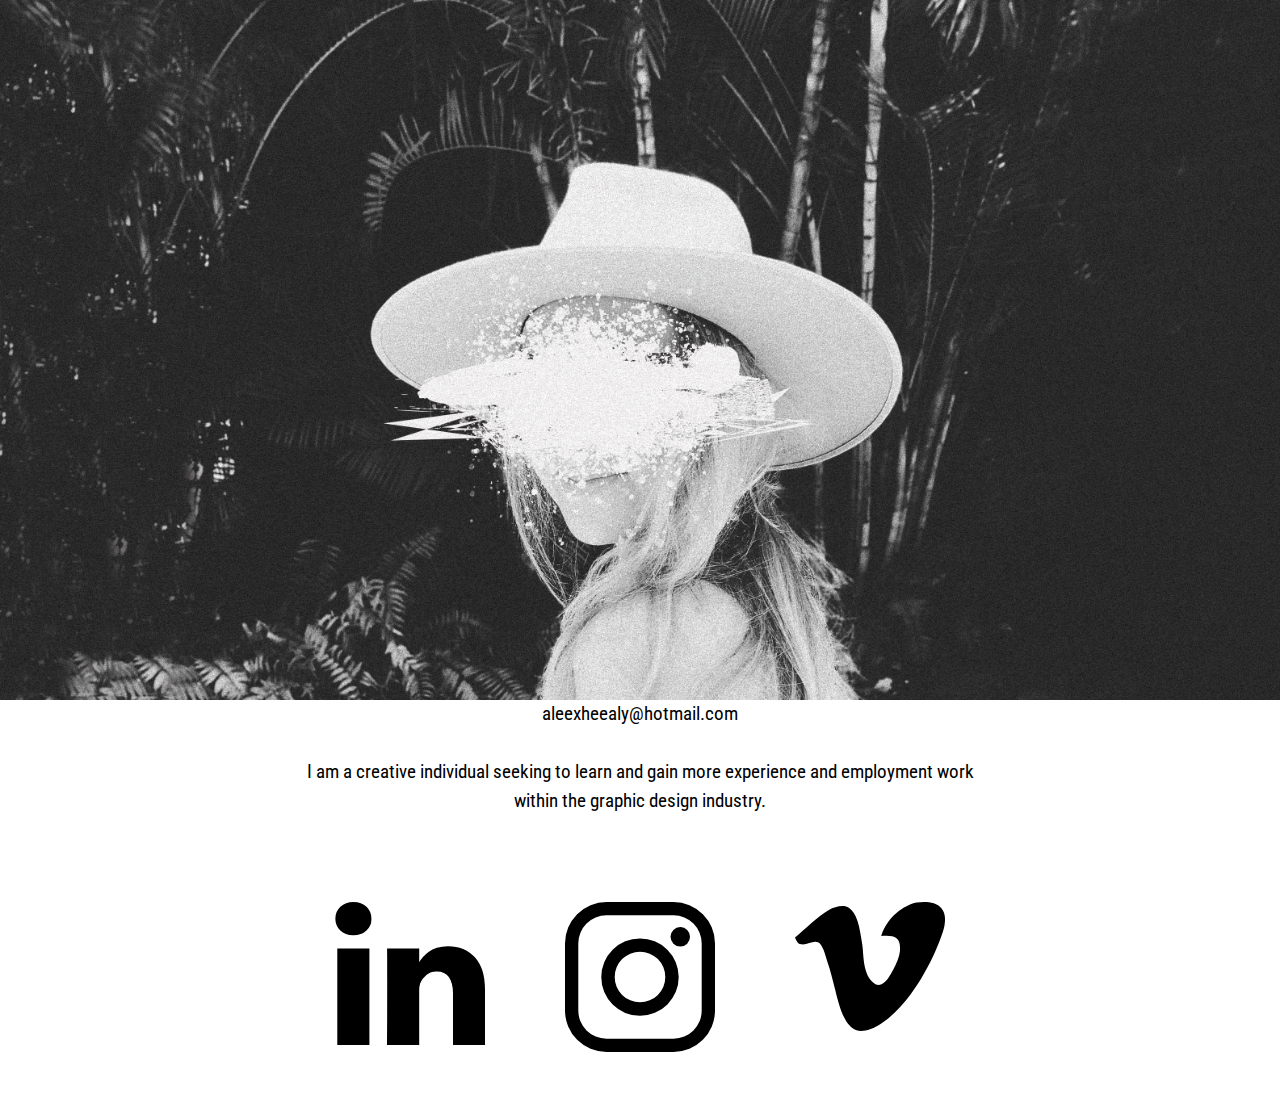
==== commit 1f507881: "added content" ====
--- a/coming-soon.html
+++ b/coming-soon.html
@@ -12,15 +12,15 @@
 </head>
 <body>
 
-  <div class="text-center pad-t-1 pad-b-2">
+  <div class="relative text-center pad-t-1 pad-b-2">
 
-    <div>
-      <img class="img-flex" src="images/picture-me.jpg" alt="Profile Picture" width="500" height="700">
+    <div class="embed">
+      <img class="img-flex" src="images/picture-me.jpg" alt="Profile Picture">
     </div>
     <div class="max-length">
       <div>
         <img class="img-flex" src="images/logo.svg" alt="">
-        <p class="b-1">aleexheealy@hotmail.com</p>
+        <p>aleexheealy@hotmail.com</p>
       </div>
 
       <div>
@@ -29,14 +29,14 @@
 
       <div class="grid social-section">
         <a class="unit xs-1-3 i-18 social-icon gutter-1-8" href="#">
-          <img src="images/linkedin-letters.svg" alt="">
+          <img src="images/linkedin-letters.svg" alt="Link to LinkedIn Profile">
         </a>
 
         <a class="unit xs-1-3 social-icon gutter-1" href="https://www.instagram.com/aleexheealy/">
           <img src="images/instagram-logo.svg" alt="Link to Instagram Profile">
         </a>
 
-        <a class="unit xs-1-3 social-icon gutter-1" href="#">
+        <a class="unit xs-1-3 social-icon gutter-1" href="https://vimeo.com/alexandrahealy">
           <img src="images/vimeo.svg" alt="Link to Vimeo Profile">
         </a>
       </div>
--- a/css/main.css
+++ b/css/main.css
@@ -12,3 +12,7 @@
 .social-section {
   margin: auto;
 }
+
+.email {
+  font-style: bold;
+}
